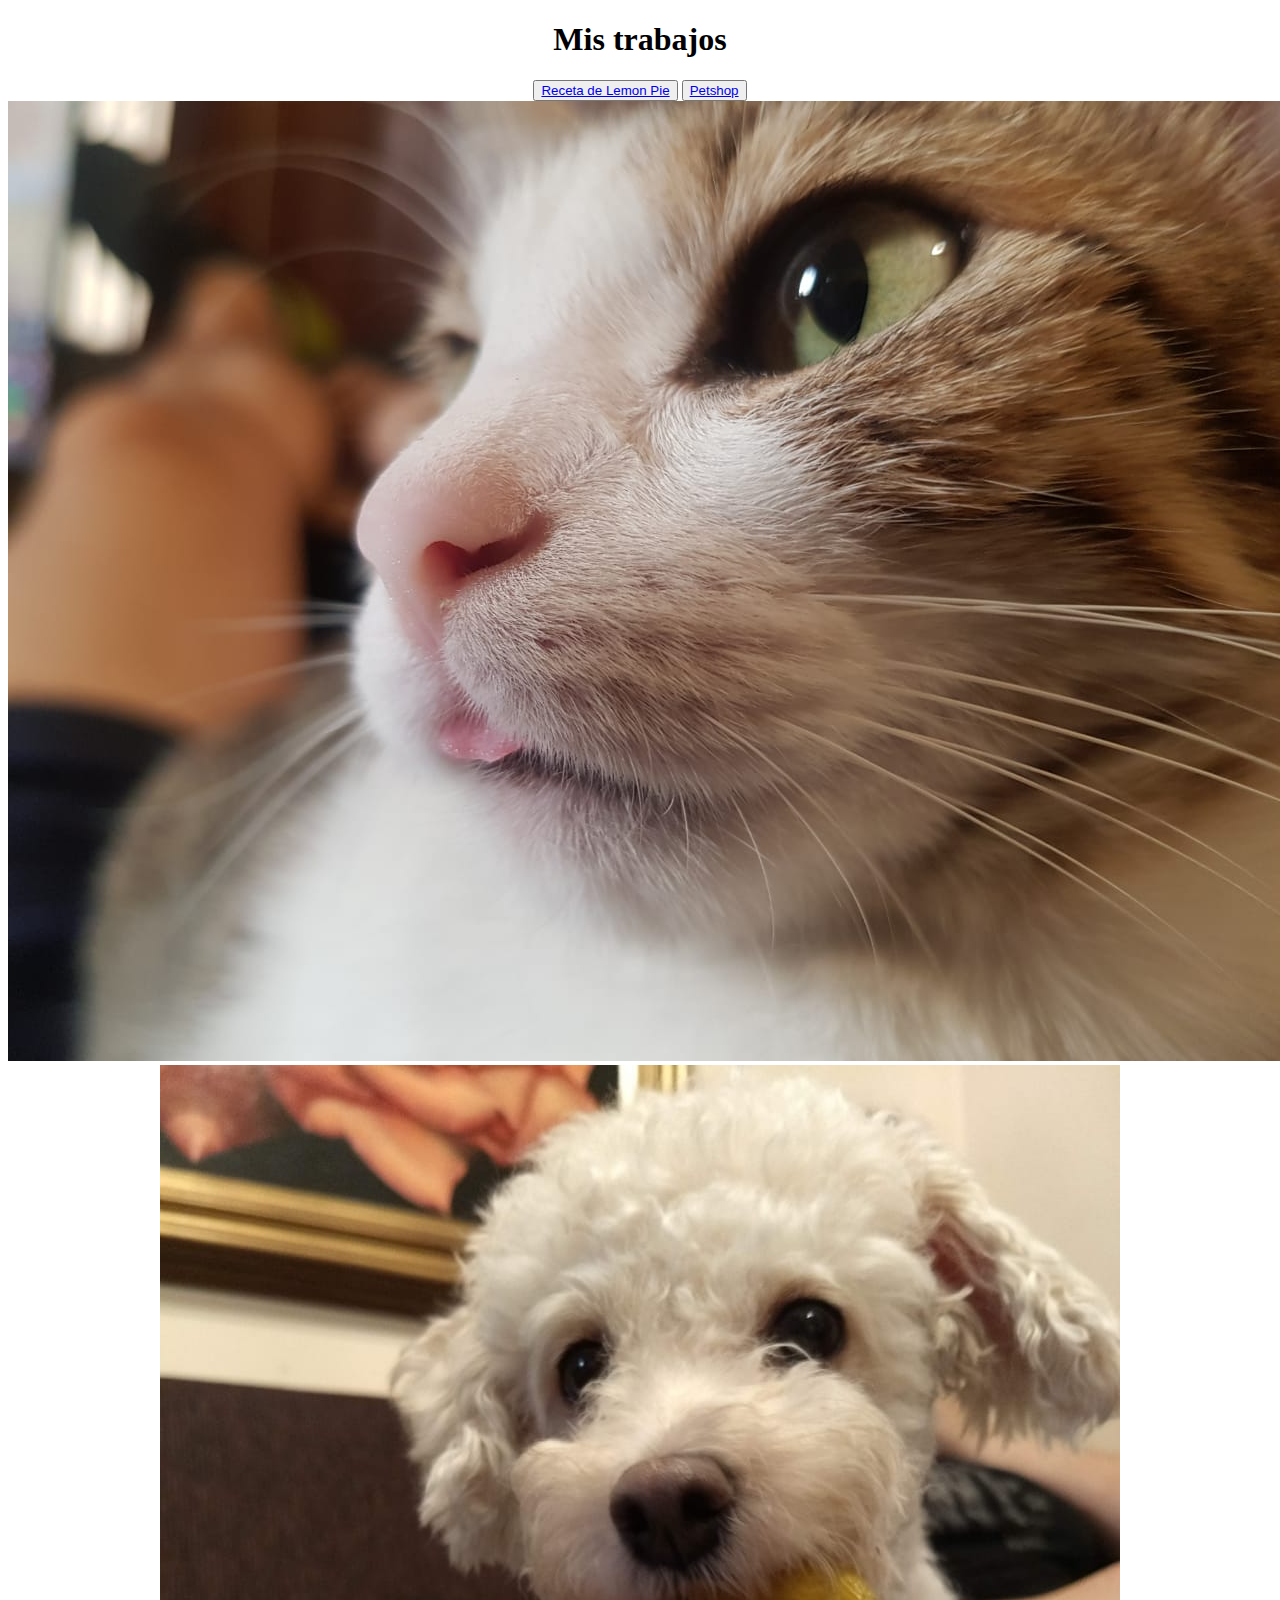
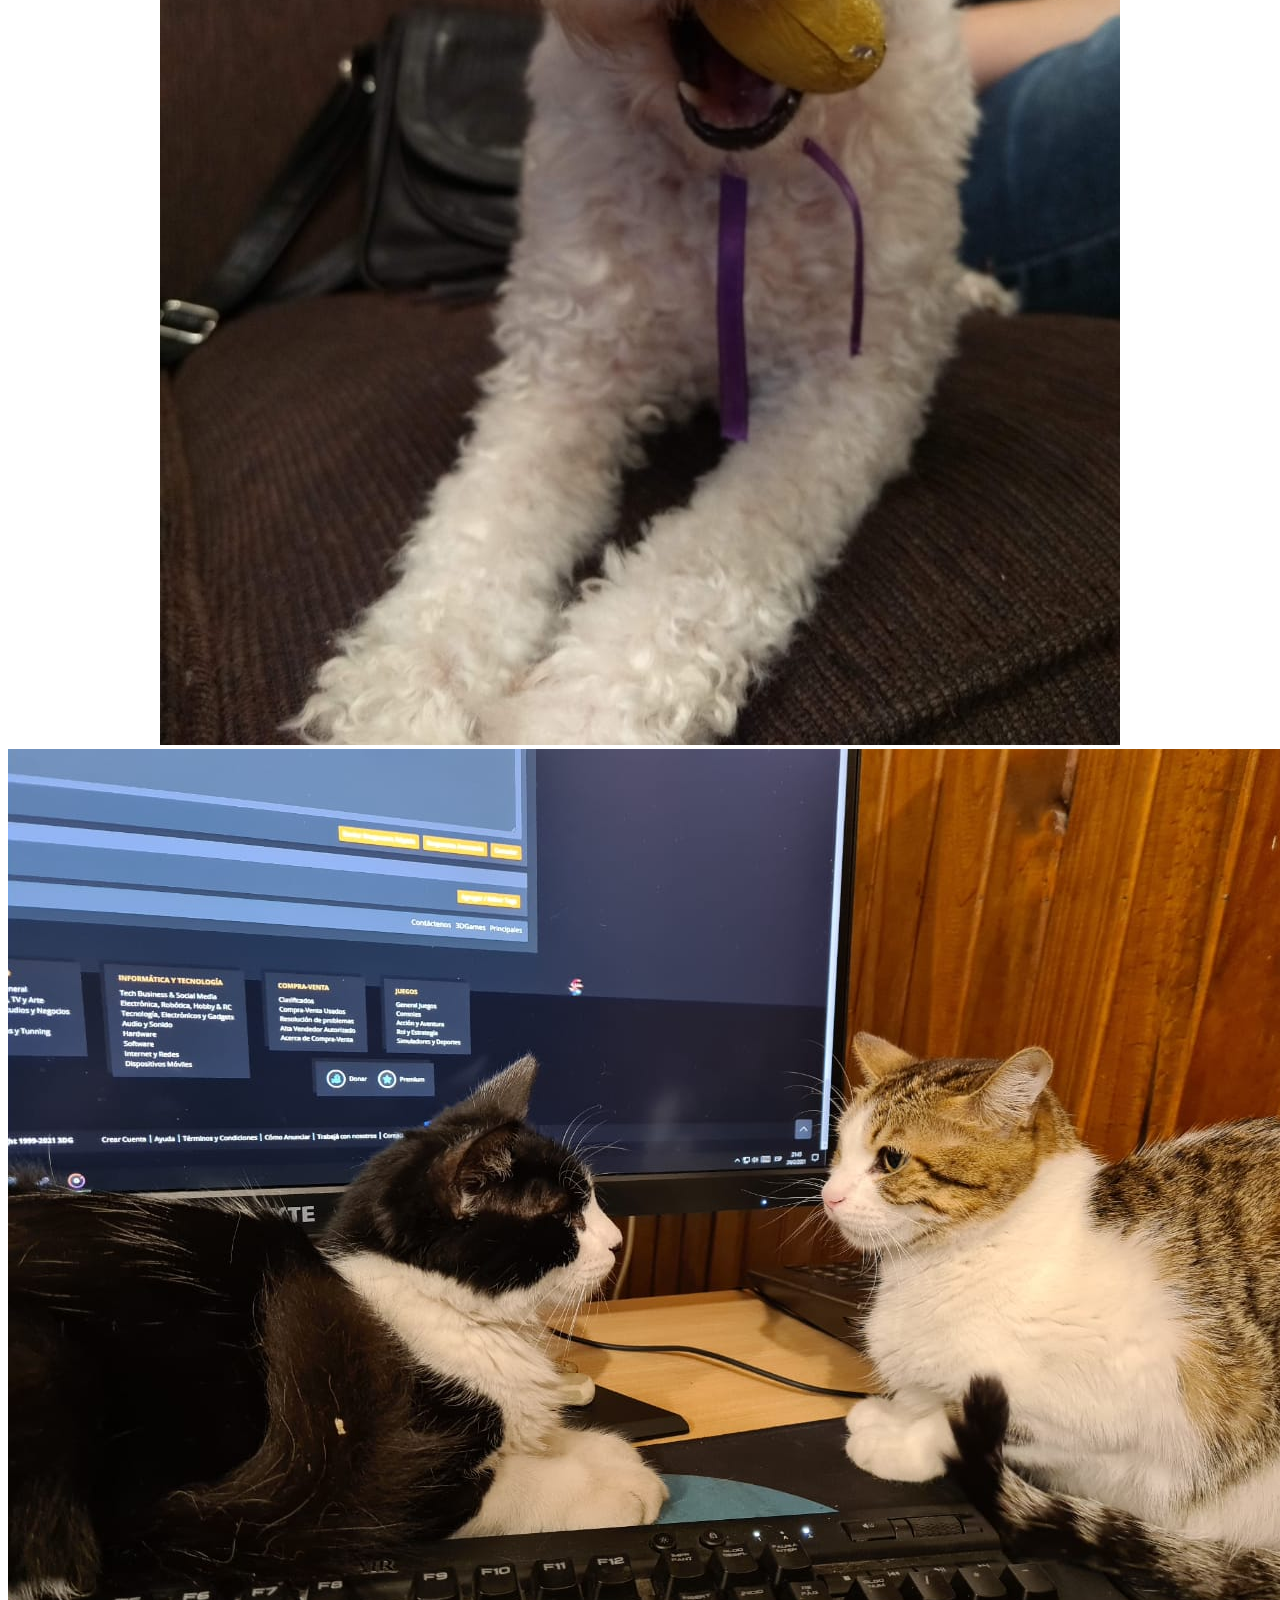
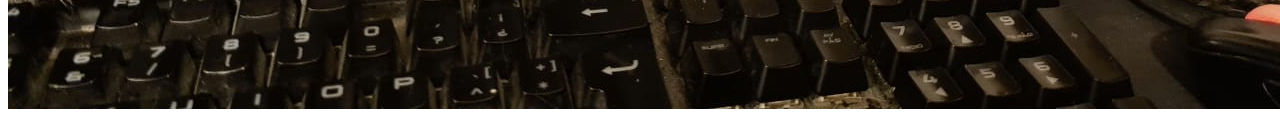
==== index.html @ f152187a "edito el index" ====
<!DOCTYPE html>
<html lang="es">
    <head>
        <title>Pan</title>
        <meta charset="utf-8">
        <meta http-equiv="X-UA-Compatible" content="IE=edge">
        <meta name="viewport" content="width=device-width, initial-scale=1.0">
    </head>
    <body align="center">
        <h1>Mis trabajos</h1>
        <button><a href="lemonpie5/lemonpie5.html"> Receta de Lemon Pie</a></button>
        <button><a href="petshop6/petshop6.html">Petshop</a></button>
        <img src="img/johanne-4.jpeg" alt="mi gata">
        <img src="img/lupe.jpeg" alt="mi perra">
        <img src="img/johanne-5.jpeg" alt="mis gatos">
    </body>
</html>
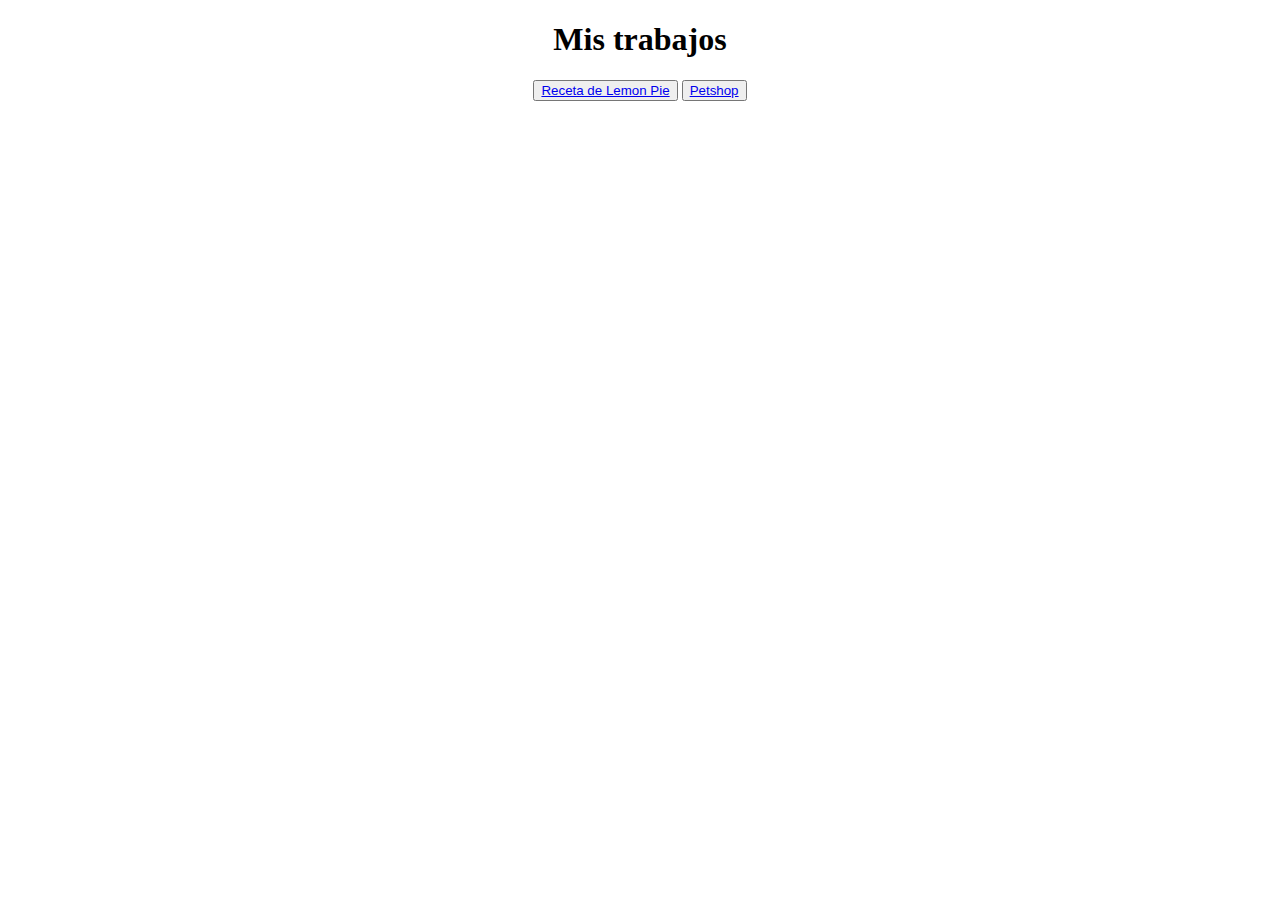
==== commit 6f02bb68: "Revert "edito el index"" ====
--- a/index.html
+++ b/index.html
@@ -10,8 +10,5 @@
         <h1>Mis trabajos</h1>
         <button><a href="lemonpie5/lemonpie5.html"> Receta de Lemon Pie</a></button>
         <button><a href="petshop6/petshop6.html">Petshop</a></button>
-        <img src="img/johanne-4.jpeg" alt="mi gata">
-        <img src="img/lupe.jpeg" alt="mi perra">
-        <img src="img/johanne-5.jpeg" alt="mis gatos">
     </body>
 </html>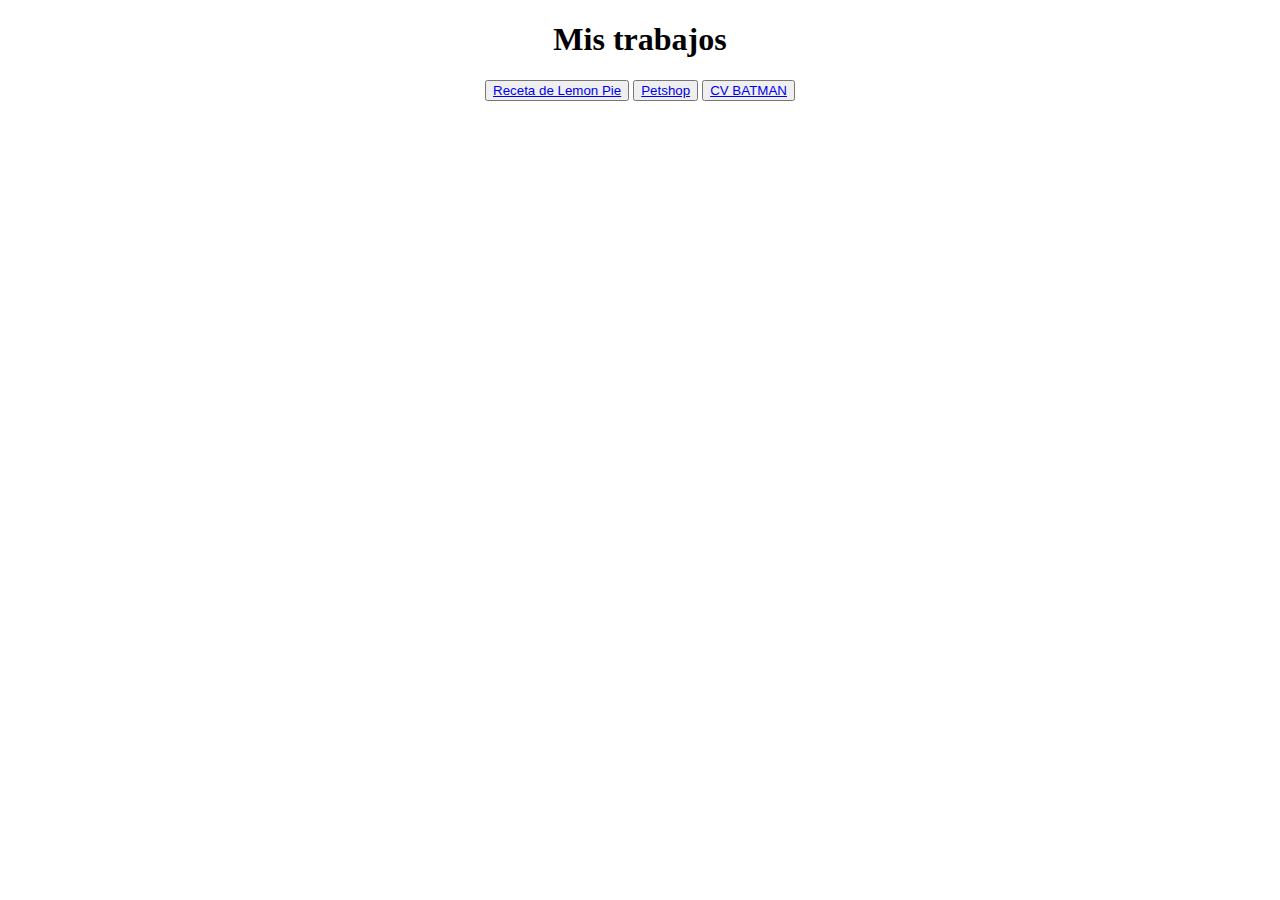
==== commit 03f57814: "Actualicé index" ====
--- a/index.html
+++ b/index.html
@@ -10,5 +10,6 @@
         <h1>Mis trabajos</h1>
         <button><a href="lemonpie5/lemonpie5.html"> Receta de Lemon Pie</a></button>
         <button><a href="petshop6/petshop6.html">Petshop</a></button>
+        <button><a href="batman7/index.html">CV BATMAN</a></button>
     </body>
 </html>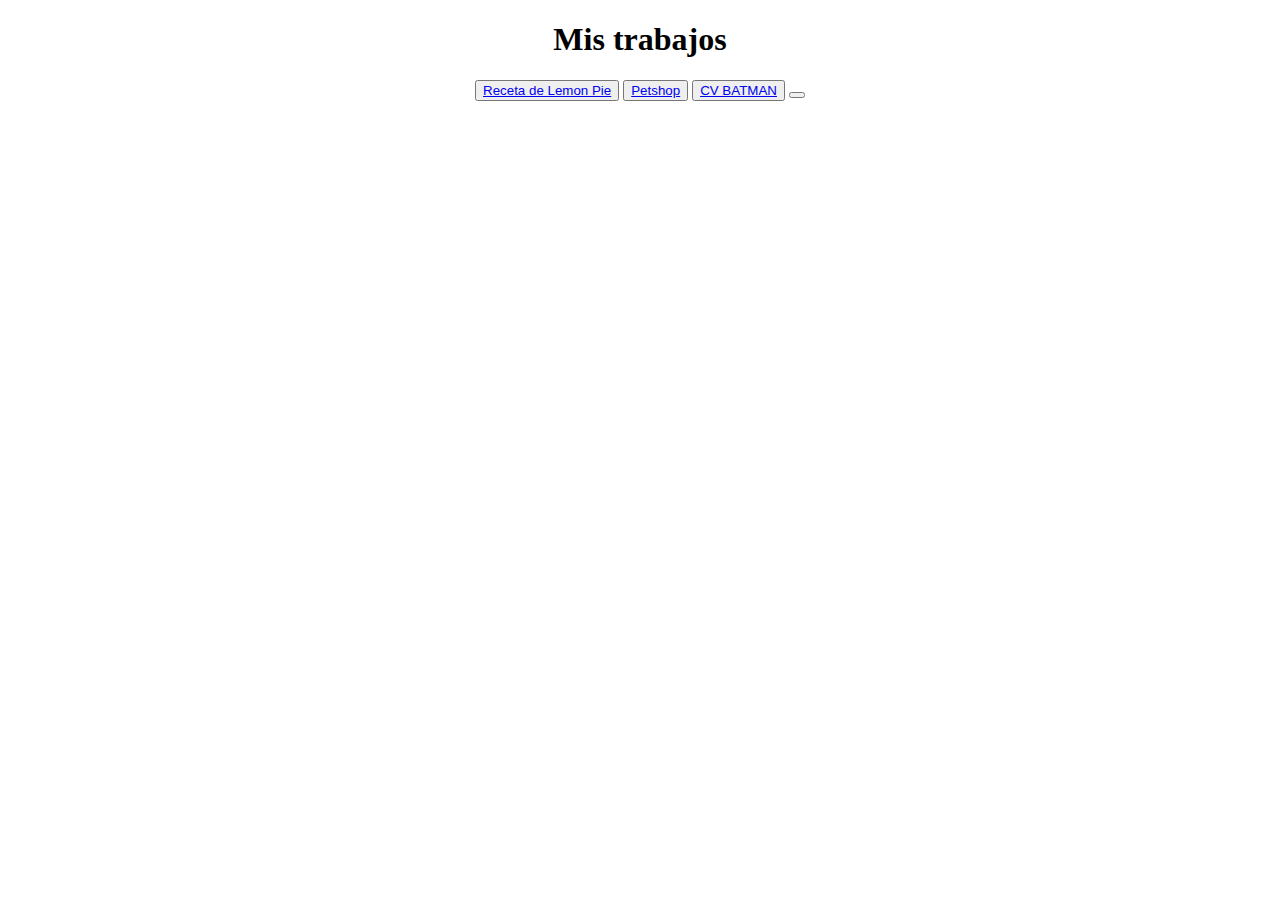
==== commit bfa1bb5b: "actualizo index" ====
--- a/index.html
+++ b/index.html
@@ -11,5 +11,6 @@
         <button><a href="lemonpie5/lemonpie5.html"> Receta de Lemon Pie</a></button>
         <button><a href="petshop6/petshop6.html">Petshop</a></button>
         <button><a href="batman7/index.html">CV BATMAN</a></button>
+        <button><a href="cv/index.html"></a></button>
     </body>
 </html>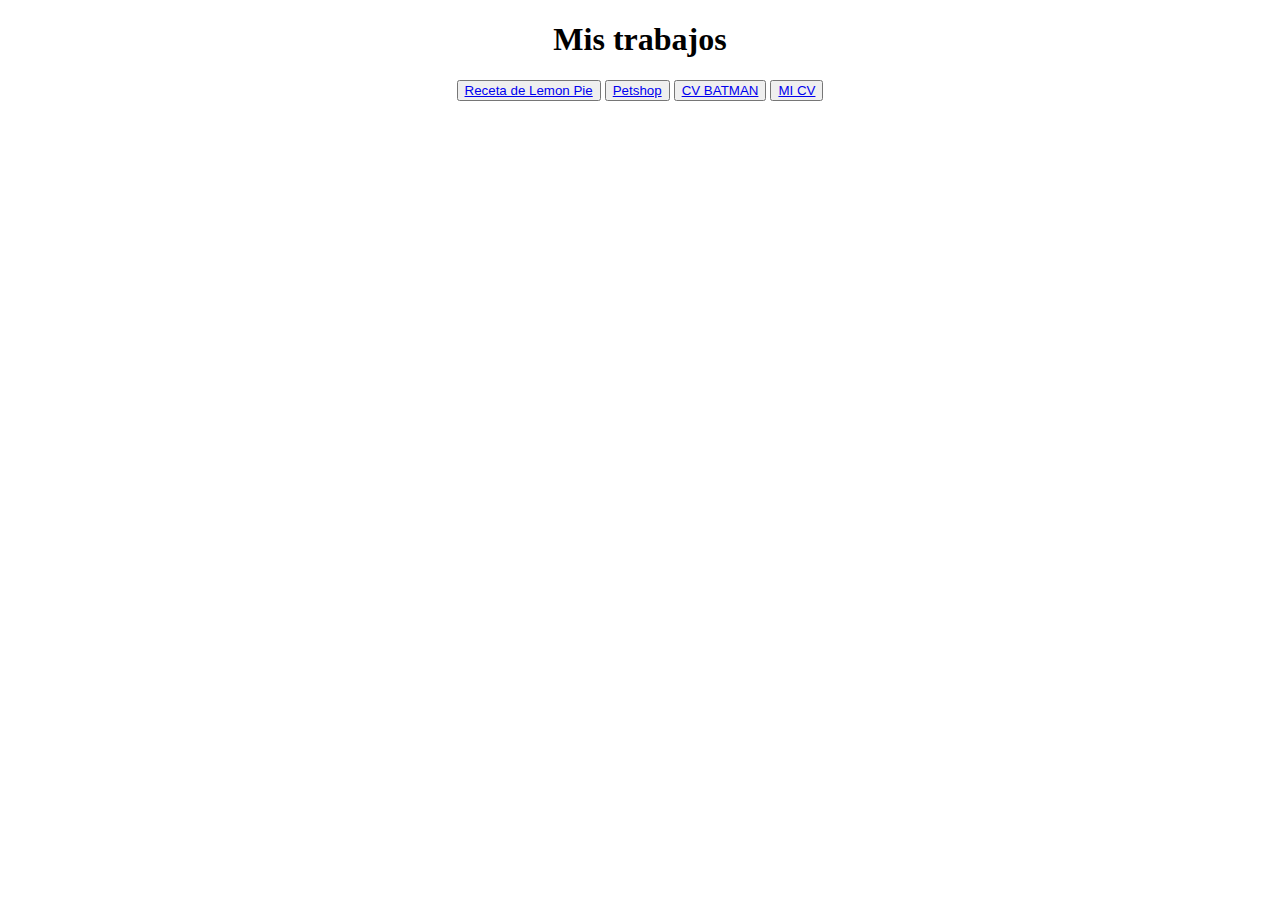
==== commit 6aba2062: "actualizo index" ====
--- a/index.html
+++ b/index.html
@@ -11,6 +11,6 @@
         <button><a href="lemonpie5/lemonpie5.html"> Receta de Lemon Pie</a></button>
         <button><a href="petshop6/petshop6.html">Petshop</a></button>
         <button><a href="batman7/index.html">CV BATMAN</a></button>
-        <button><a href="cv/index.html"></a></button>
+        <button><a href="cv/index.html">MI CV</a></button>
     </body>
 </html>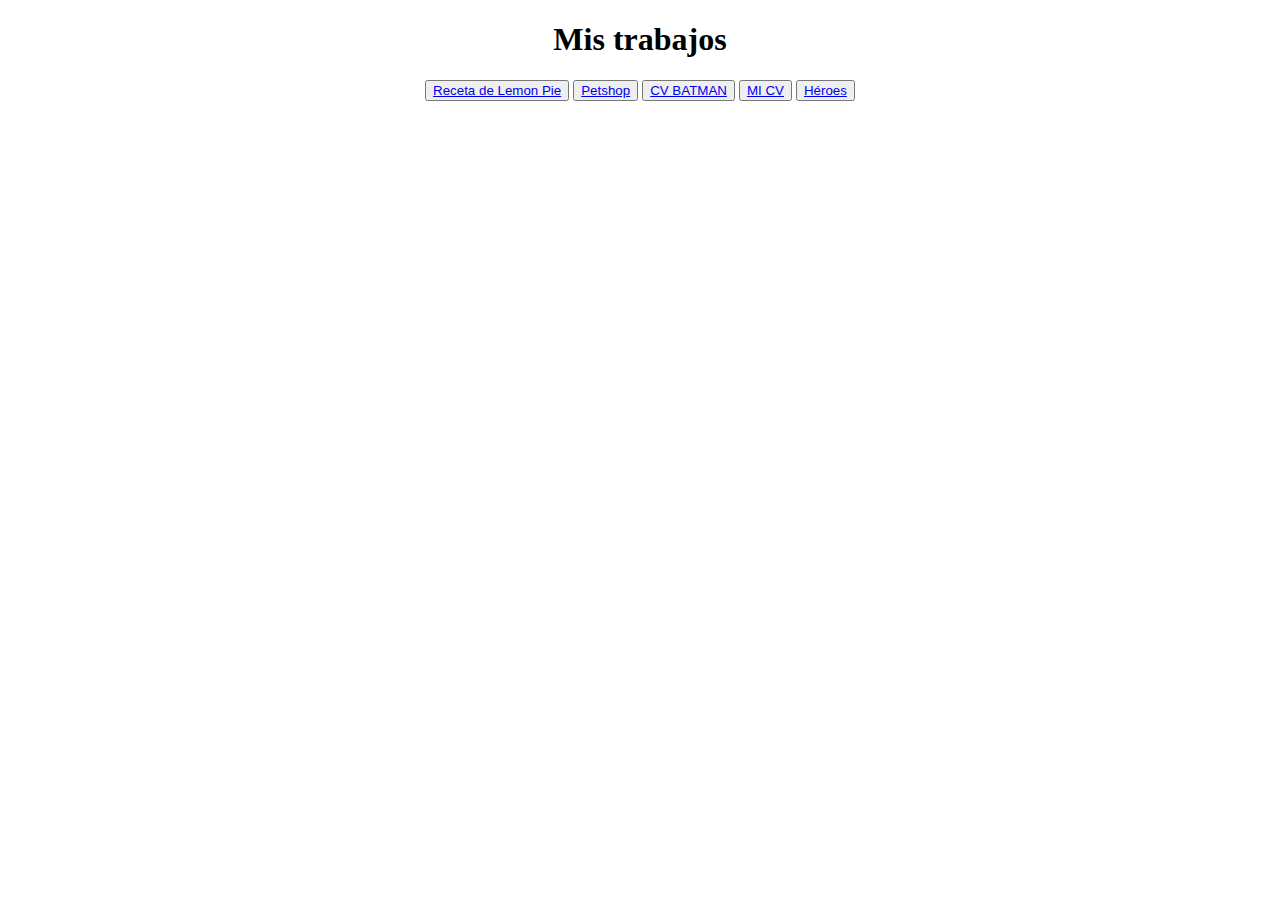
==== commit 5a680c77: "actualizo index" ====
--- a/index.html
+++ b/index.html
@@ -8,9 +8,10 @@
     </head>
     <body align="center">
         <h1>Mis trabajos</h1>
-        <button><a href="lemonpie5/lemonpie5.html"> Receta de Lemon Pie</a></button>
-        <button><a href="petshop6/petshop6.html">Petshop</a></button>
+        <button><a href="lemonpie/index.html"> Receta de Lemon Pie</a></button>
+        <button><a href="petshop/index.html">Petshop</a></button>
         <button><a href="batman7/index.html">CV BATMAN</a></button>
         <button><a href="cv/index.html">MI CV</a></button>
+        <button><a href="heroes/index.html">Héroes</a></button>
     </body>
 </html>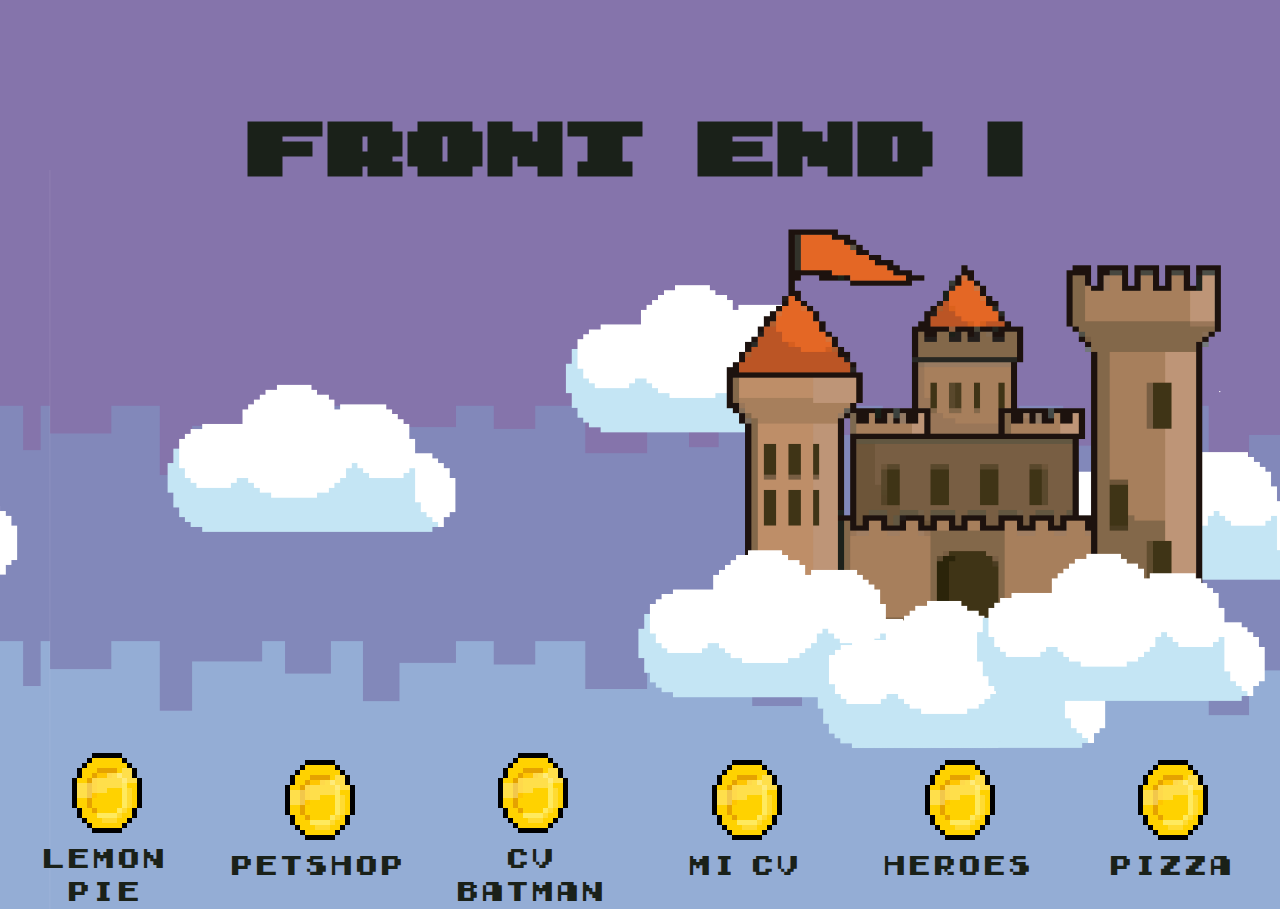
==== commit f4c1fa64: "index version II" ====
--- a/index.html
+++ b/index.html
@@ -1,17 +1,29 @@
 <!DOCTYPE html>
 <html lang="es">
-    <head>
-        <title>Pan</title>
-        <meta charset="utf-8">
-        <meta http-equiv="X-UA-Compatible" content="IE=edge">
-        <meta name="viewport" content="width=device-width, initial-scale=1.0">
-    </head>
-    <body align="center">
-        <h1>Mis trabajos</h1>
-        <button><a href="lemonpie/index.html"> Receta de Lemon Pie</a></button>
-        <button><a href="petshop/index.html">Petshop</a></button>
-        <button><a href="batman7/index.html">CV BATMAN</a></button>
-        <button><a href="cv/index.html">MI CV</a></button>
-        <button><a href="heroes/index.html">Héroes</a></button>
-    </body>
+
+<head>
+    <title>Pan</title>
+    <meta charset="utf-8">
+    <meta http-equiv="X-UA-Compatible" content="IE=edge">
+    <meta name="viewport" content="width=device-width, initial-scale=1.0">
+    <link href="css/style.css" rel="stylesheet">
+</head>
+
+<body>
+    <header>
+        <div id="arreglo"></div>
+    </header>
+    <main>
+        <h1>FRONT END I</h1>
+        <section>
+            <button><a href="lemonpie/index.html"><img src="img/coin.gif">Lemon Pie</a></button>
+            <button><a href="petshop/index.html"><img src="img/coin.gif">Petshop</a></button>
+            <button><a href="batman/index.html"><img src="img/coin.gif">CV BATMAN</a></button>
+            <button><a href="cv/index.html"><img src="img/coin.gif">MI CV</a></button>
+            <button><a href="heroes/index.html"><img src="img/coin.gif">Heroes</a></button>
+            <button><a href="pizza/index.html"><img src="img/coin.gif">Pizza</a></button>
+        </section>
+    </main>
+</body>
+
 </html>--- a/css/style.css
+++ b/css/style.css
@@ -0,0 +1,71 @@
+* {
+    padding: 0;
+    margin: 0;
+}
+body {
+    background-image: url(../img/background.jpg);
+    background-position-y: 170px;
+    background-position-x: 50px;
+    background-size: 1300px;
+    
+}
+#arreglo {
+    background-color: #8574ab;
+    height: 170px;
+}
+@font-face {
+    font-family: "8-bit-in";
+    src: url(../font/8-bit_Arcade_In.ttf);
+} 
+@font-face {
+    font-family: "8-bit-out";
+    src: url(../font/8-bit_Arcade_Out.ttf);
+}
+@font-face {
+    font-family: "gameboy";
+    src: url(../font/Early\ GameBoy.ttf);
+}
+
+h1 {
+    font-family: "8-bit-in";
+    font-size: 10rem;
+    color: #1a2119;
+    display: flex;
+    justify-content: center;
+    position: relative;
+    bottom: 100px;
+}
+button {
+    background-color: transparent;
+    height: 150px;
+    width: 200px;
+    border-color: transparent;
+    
+    
+}
+button a{
+    display: flex;
+    flex-direction: column;
+    justify-content:space-between;
+    align-items: center;
+    font-family: "gameboy";
+    font-size: 25px;
+    color:#1a2119; 
+    font-style: normal;
+    text-decoration: none;
+}
+button:hover{
+
+    font-style: normal;
+    text-decoration: none;
+}
+img {
+    width: 100px;
+}
+/*-------------------------------------------------------------------*/
+main section {
+    height: 600px;
+    display: flex;
+    justify-content: space-around;
+    align-items: flex-end;
+}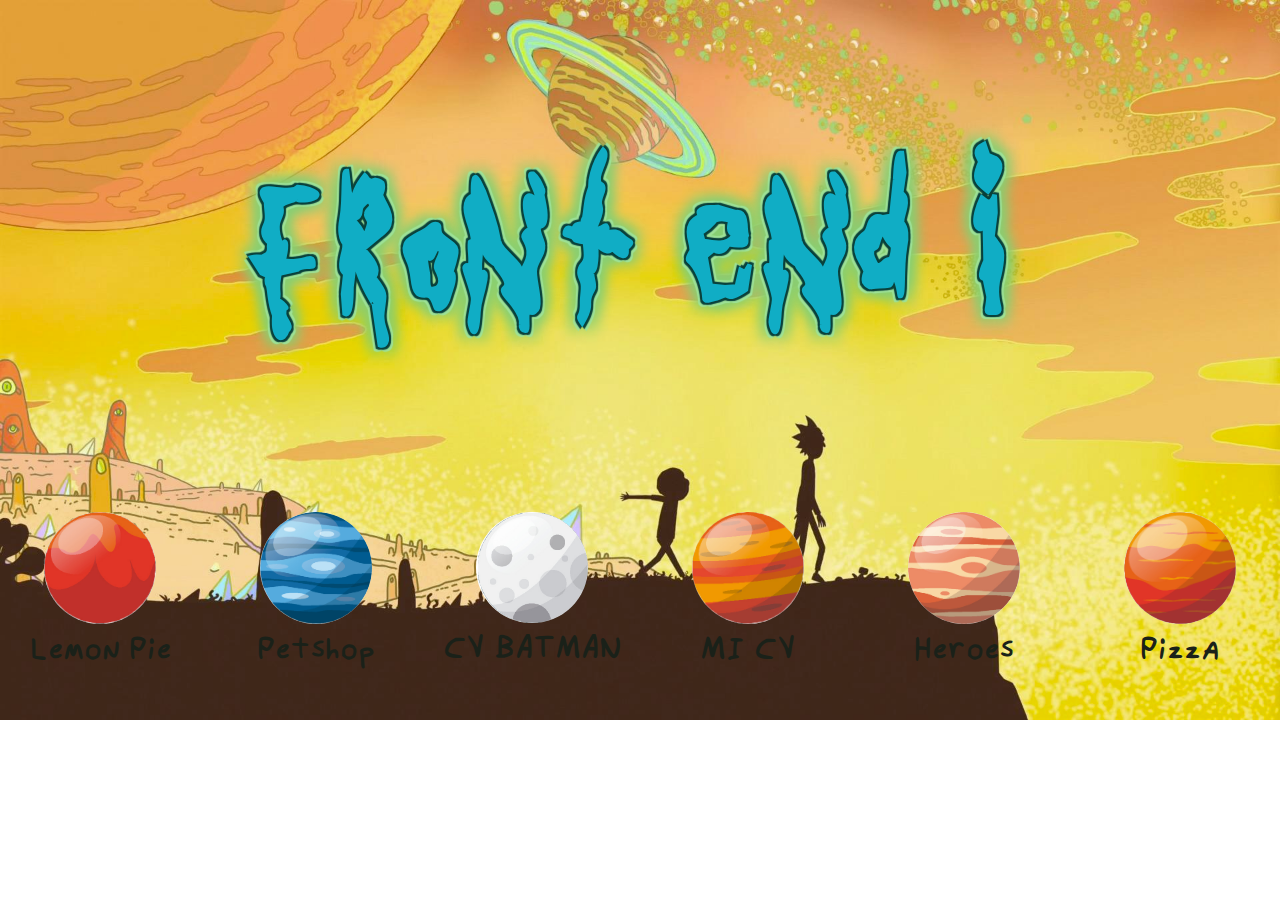
==== commit af460c63: "añado index-versionIII" ====
--- a/index.html
+++ b/index.html
@@ -11,18 +11,15 @@
 
 <body>
     <header>
-        <div id="arreglo"></div>
+        <h1 class="stroke">Front End I</h1>
     </header>
     <main>
-        <h1>FRONT END I</h1>
-        <section>
-            <button><a href="lemonpie/index.html"><img src="img/coin.gif">Lemon Pie</a></button>
-            <button><a href="petshop/index.html"><img src="img/coin.gif">Petshop</a></button>
-            <button><a href="batman/index.html"><img src="img/coin.gif">CV BATMAN</a></button>
-            <button><a href="cv/index.html"><img src="img/coin.gif">MI CV</a></button>
-            <button><a href="heroes/index.html"><img src="img/coin.gif">Heroes</a></button>
-            <button><a href="pizza/index.html"><img src="img/coin.gif">Pizza</a></button>
-        </section>
+        <button><a href="lemonpie/index.html"><img src="img/venus.jpg">Lemon Pie</a></button>
+        <button><a href="petshop/index.html"><img src="img/neptuno.jpg">Petshop</a></button>
+        <button><a href="batman/index.html"><img src="img/luna.jpg">CV BATMAN</a></button>
+        <button><a href="cv/index.html"><img src="img/mercurio.jpg">MI CV</a></button>
+        <button><a href="heroes/index.html"><img src="img/jupiter.jpg">Heroes</a></button>
+        <button><a href="pizza/index.html"><img src="img/marte.jpg">Pizza</a></button>
     </main>
 </body>
 
--- a/css/style.css
+++ b/css/style.css
@@ -3,69 +3,74 @@
     margin: 0;
 }
 body {
-    background-image: url(../img/background.jpg);
-    background-position-y: 170px;
-    background-position-x: 50px;
-    background-size: 1300px;
+    background-image: url(../img/rick.jpeg);
+    background-repeat: no-repeat;
+    background-size:cover;
     
 }
-#arreglo {
-    background-color: #8574ab;
-    height: 170px;
-}
 @font-face {
-    font-family: "8-bit-in";
-    src: url(../font/8-bit_Arcade_In.ttf);
+    font-family: "rickymortyverde";
+    src: url(../font/rickymortyverde.ttf);
 } 
 @font-face {
-    font-family: "8-bit-out";
-    src: url(../font/8-bit_Arcade_Out.ttf);
+    font-family: "caligrafia";
+    src: url(../font/Calligraphr-Regular.ttf);
 }
-@font-face {
-    font-family: "gameboy";
-    src: url(../font/Early\ GameBoy.ttf);
-}
-
 h1 {
-    font-family: "8-bit-in";
-    font-size: 10rem;
-    color: #1a2119;
+    font-family: "rickymortyverde";
+    font-size: 150px;
+    height: 500px;
+    color: #10adc5;
     display: flex;
     justify-content: center;
-    position: relative;
-    bottom: 100px;
+    align-items: center;
+    text-: violet;
+
+    
 }
 button {
     background-color: transparent;
     height: 150px;
     width: 200px;
     border-color: transparent;
-    
-    
 }
 button a{
     display: flex;
     flex-direction: column;
     justify-content:space-between;
     align-items: center;
-    font-family: "gameboy";
-    font-size: 25px;
+    font-size: 35px;
     color:#1a2119; 
+    font-family: "caligrafia";
     font-style: normal;
     text-decoration: none;
 }
 button:hover{
-
     font-style: normal;
     text-decoration: none;
 }
 img {
-    width: 100px;
+    width: 7rem;
+    border-radius: 500px;
+    margin: 10px;
 }
 /*-------------------------------------------------------------------*/
-main section {
-    height: 600px;
+main {
     display: flex;
-    justify-content: space-around;
-    align-items: flex-end;
-}+    align-items: center;
+    justify-content: space-between;
+}
+.stroke {
+    text-shadow: -2px -2px 1px 
+    #0a413b, 2px 2px 1px 
+    #0a413b, -2px 2px 1px 
+    #0a413b, 2px -2px 1px 
+    #0a413b, -4px -4px 1px #9ee298,
+    4px 4px 1px #9ee298,
+    -4px 4px 1px #9ee298,
+    4px -4px 1px #9ee298,
+    -8px -8px 13px #87cf74,
+    8px 8px 13px #87cf74,
+    -8px 8px 13px #87cf74,
+    8px -8px 13px #87cf74;
+    }